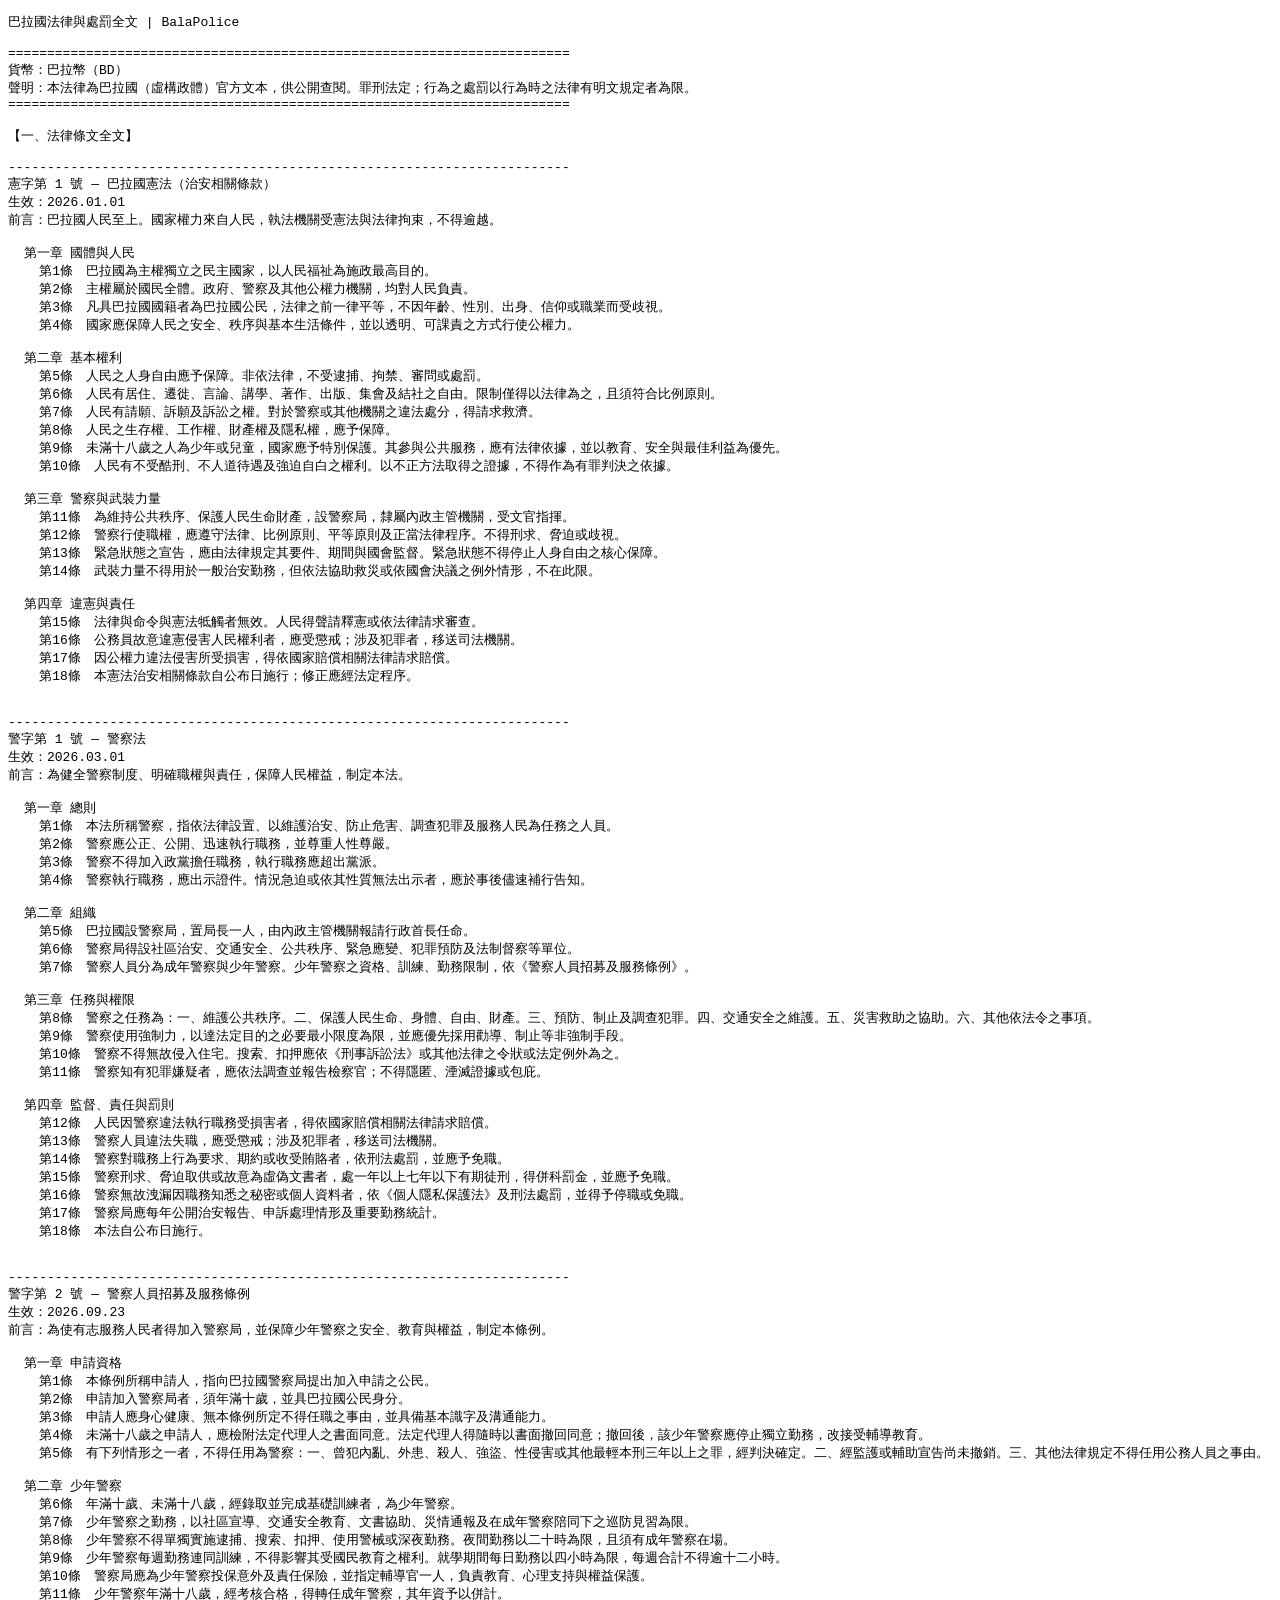
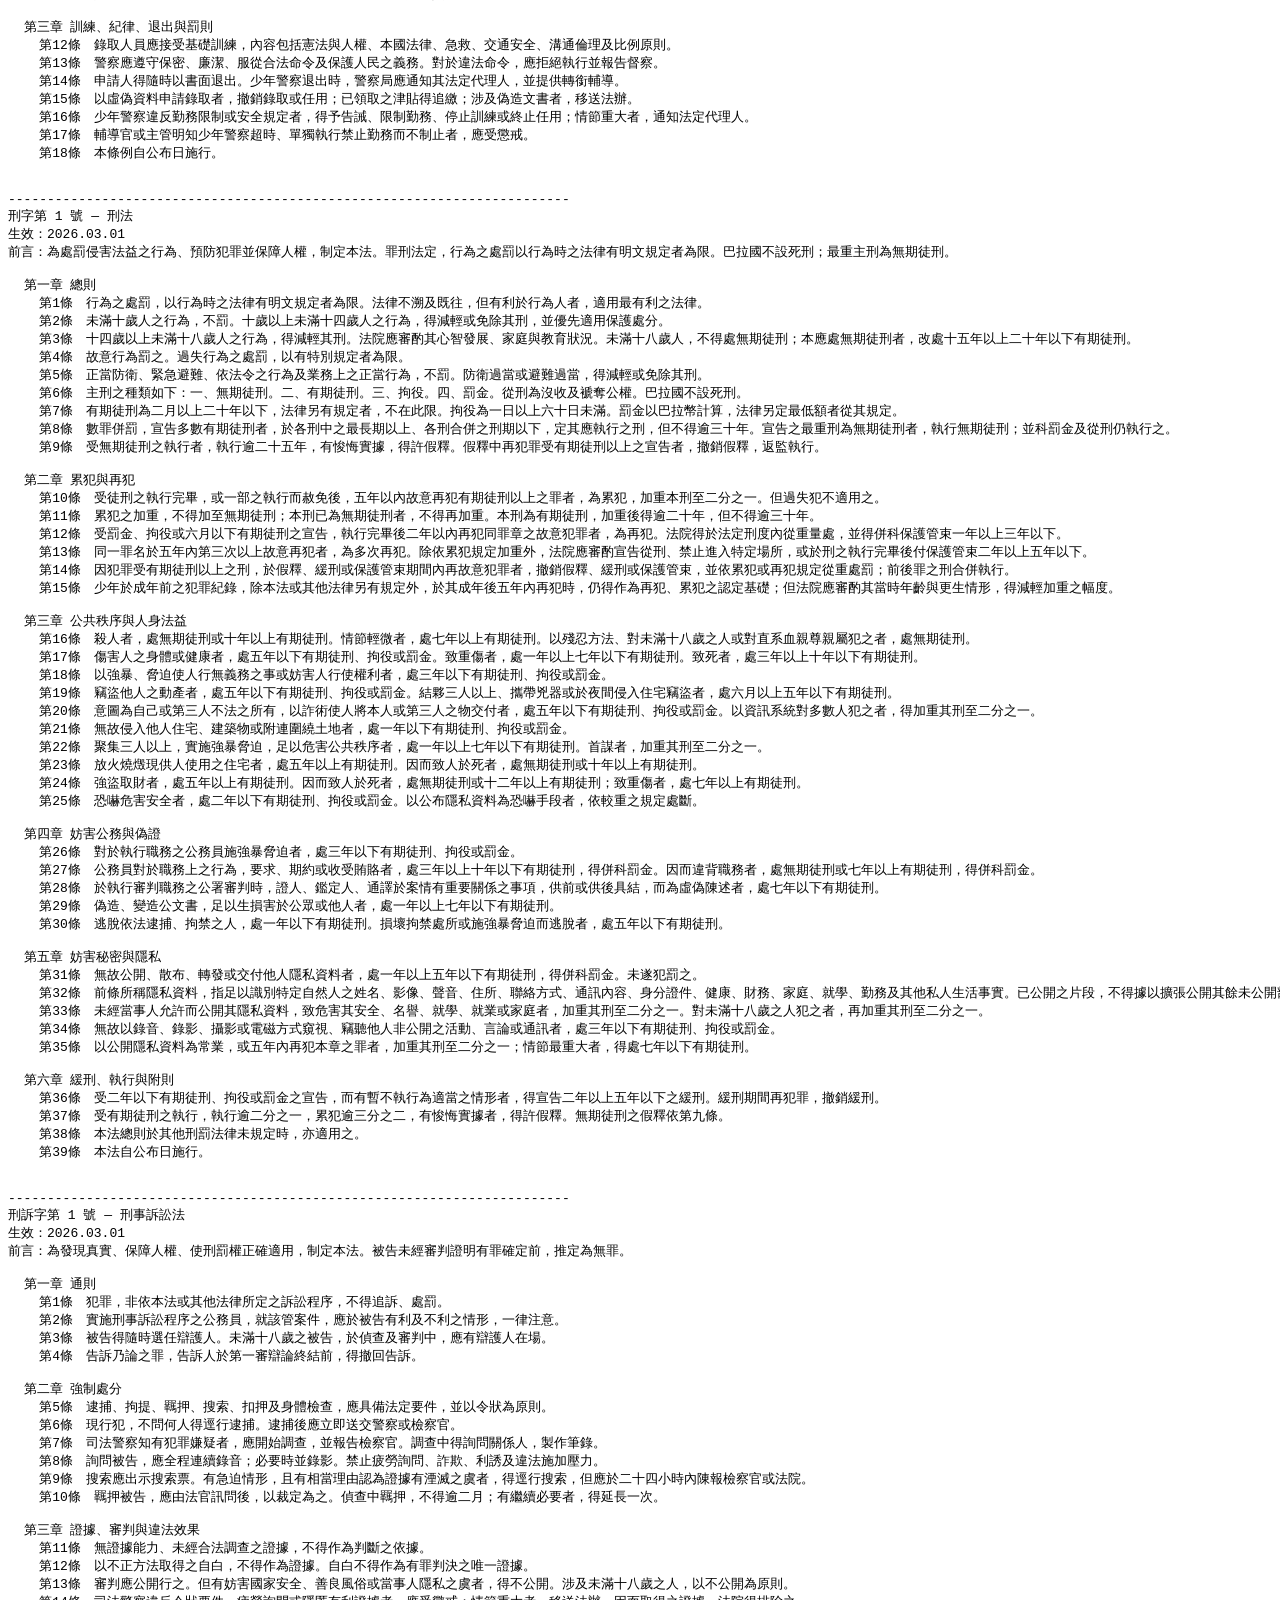
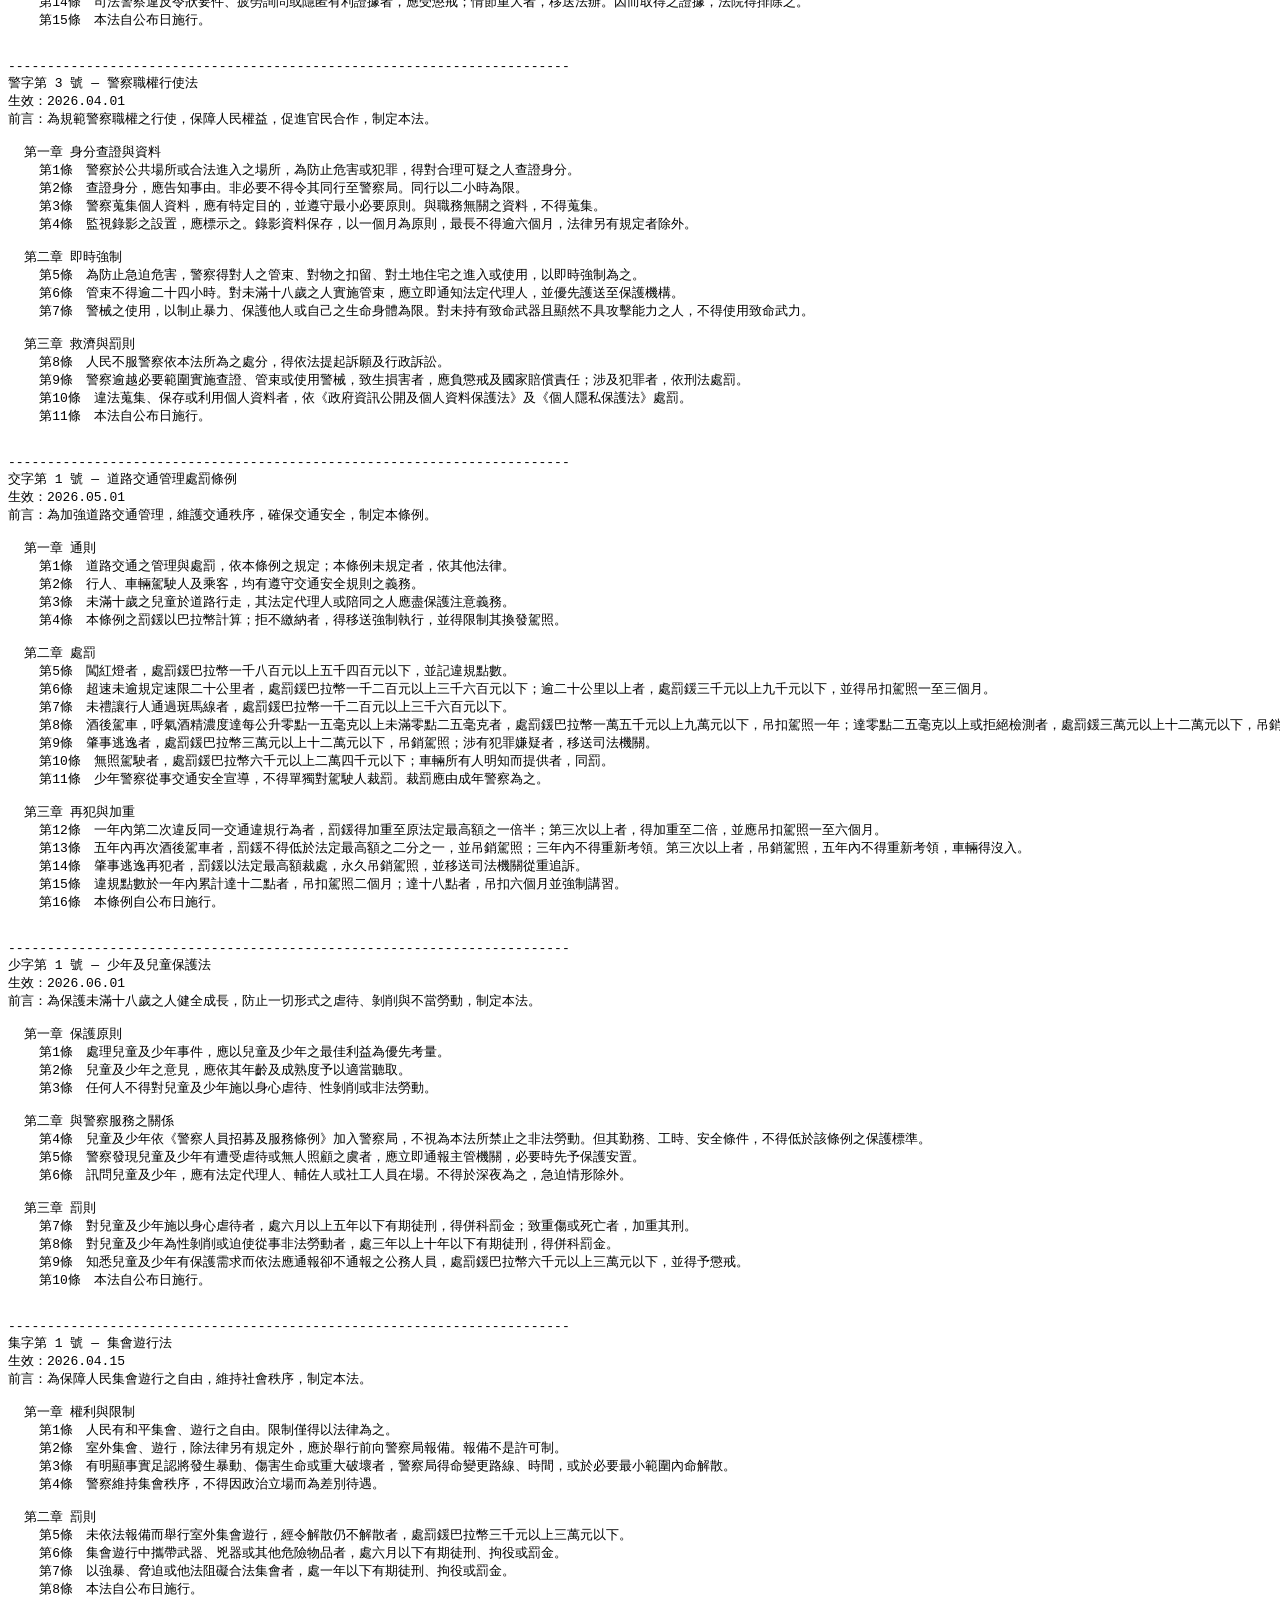
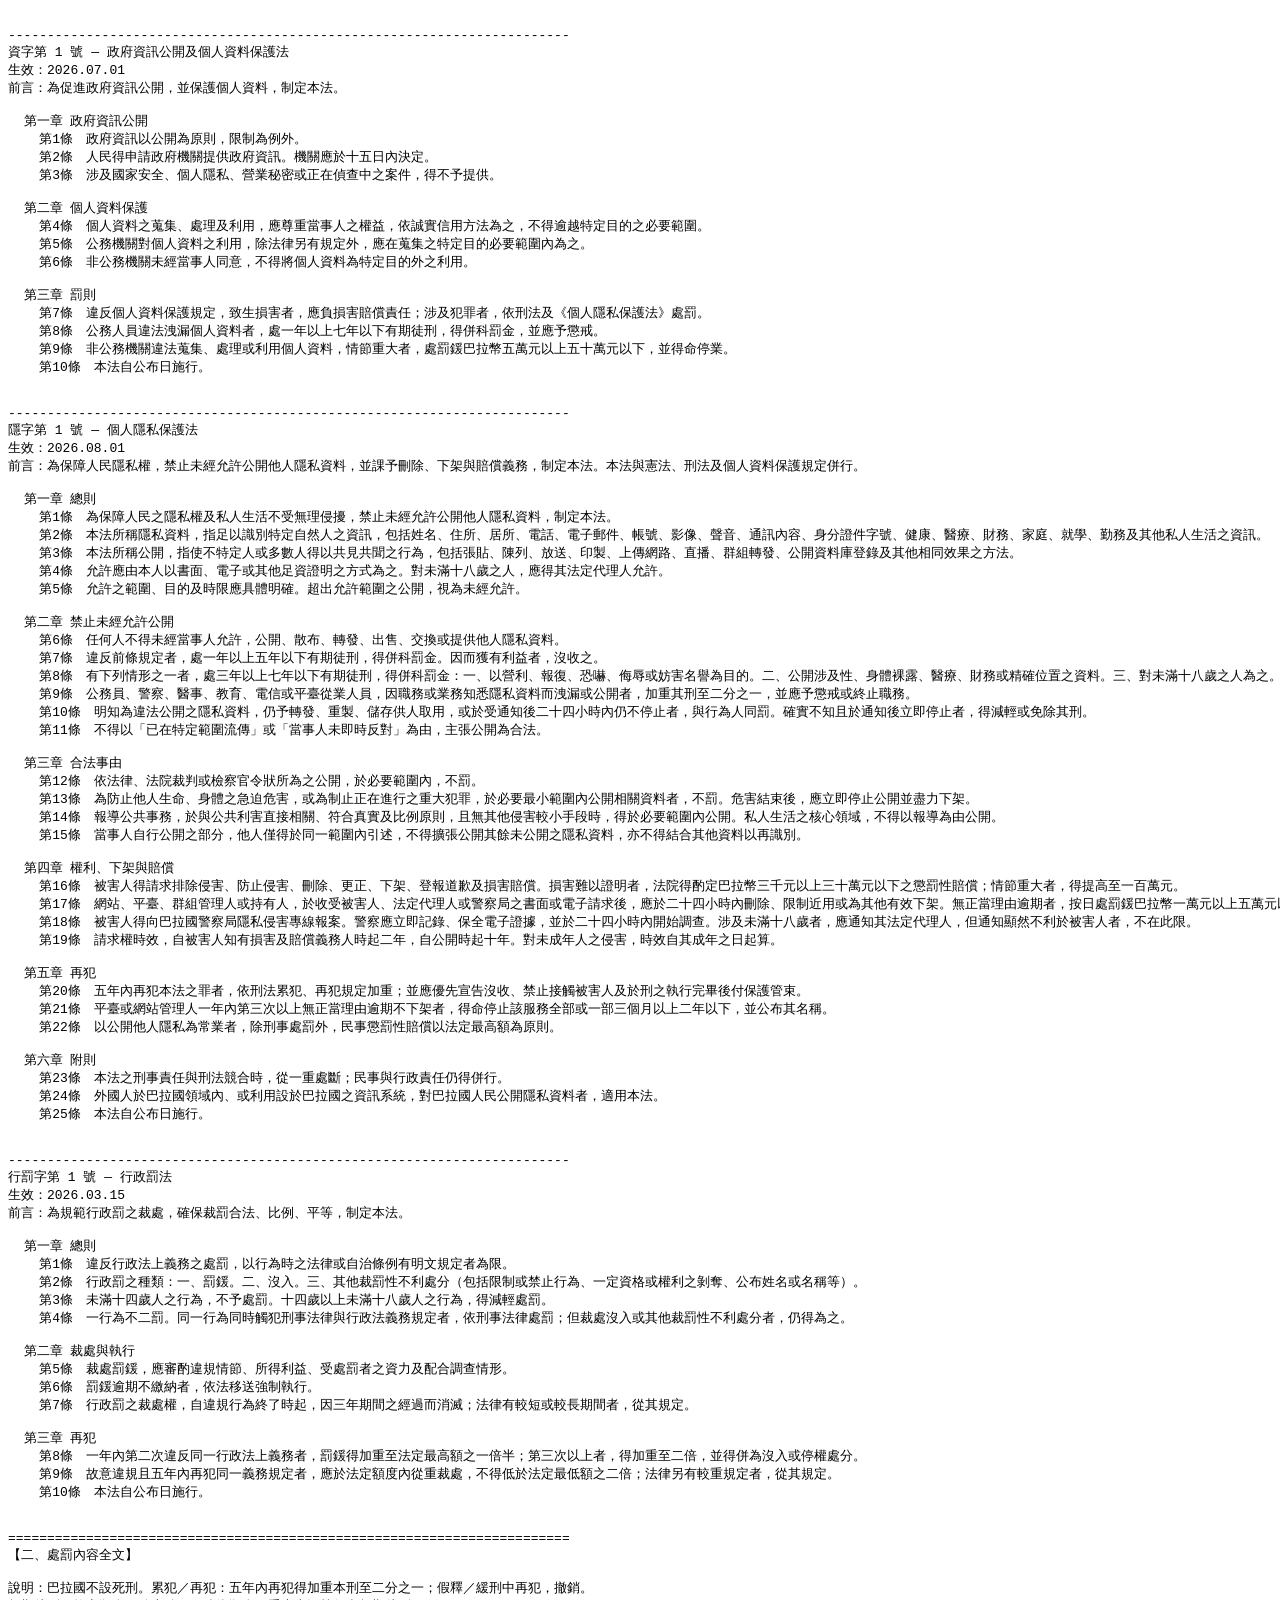
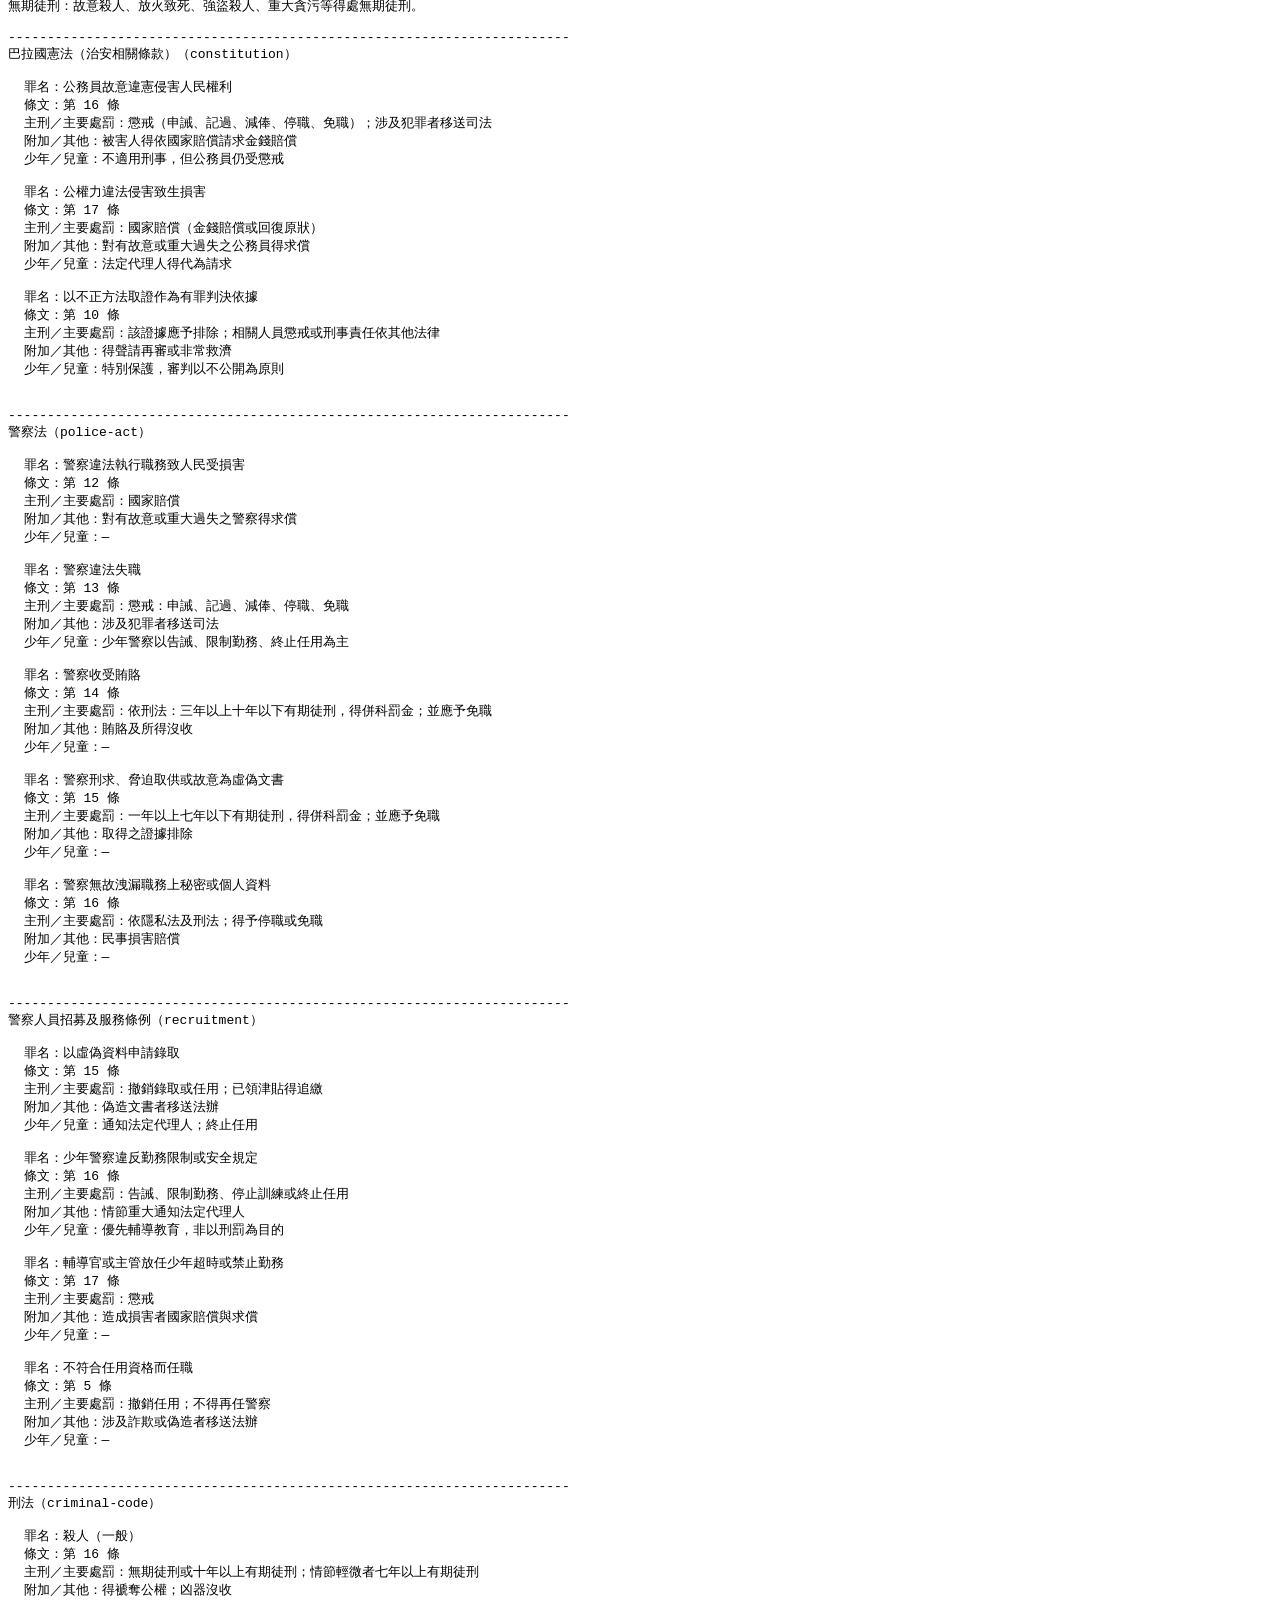
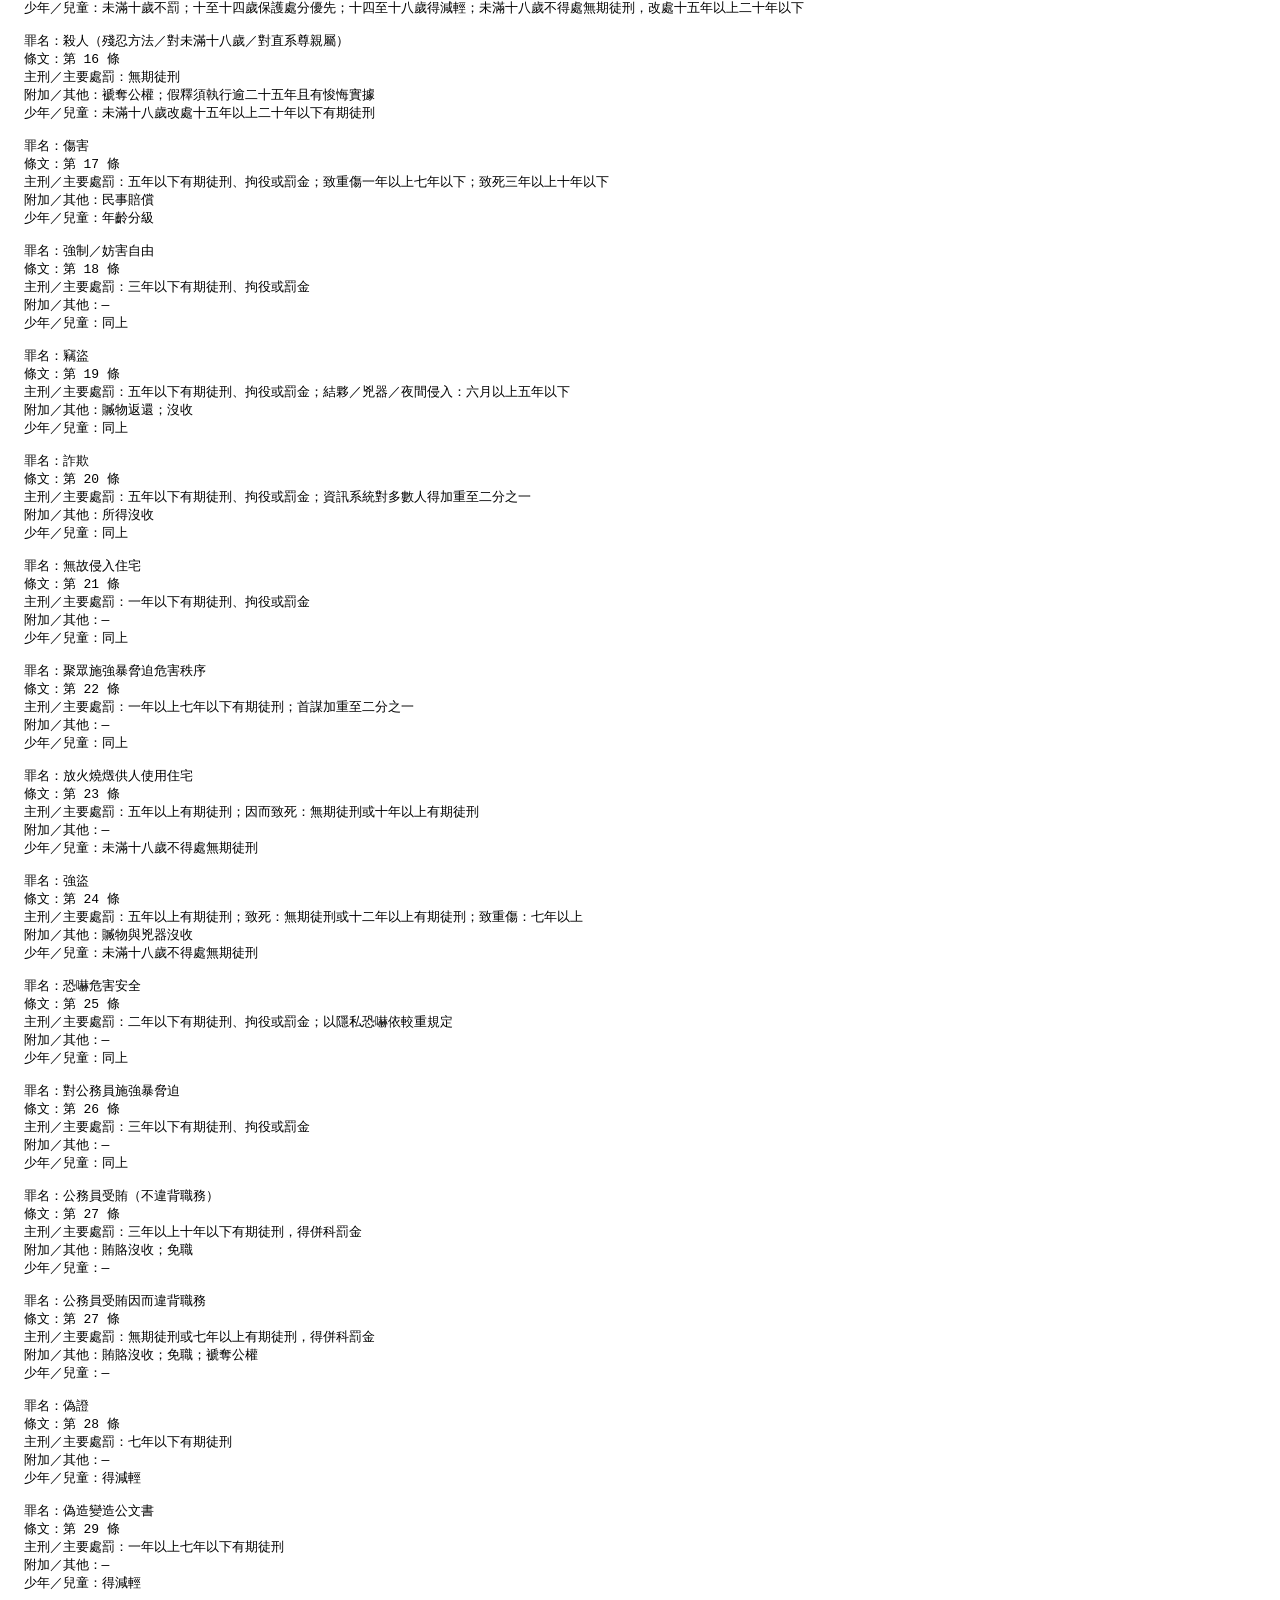
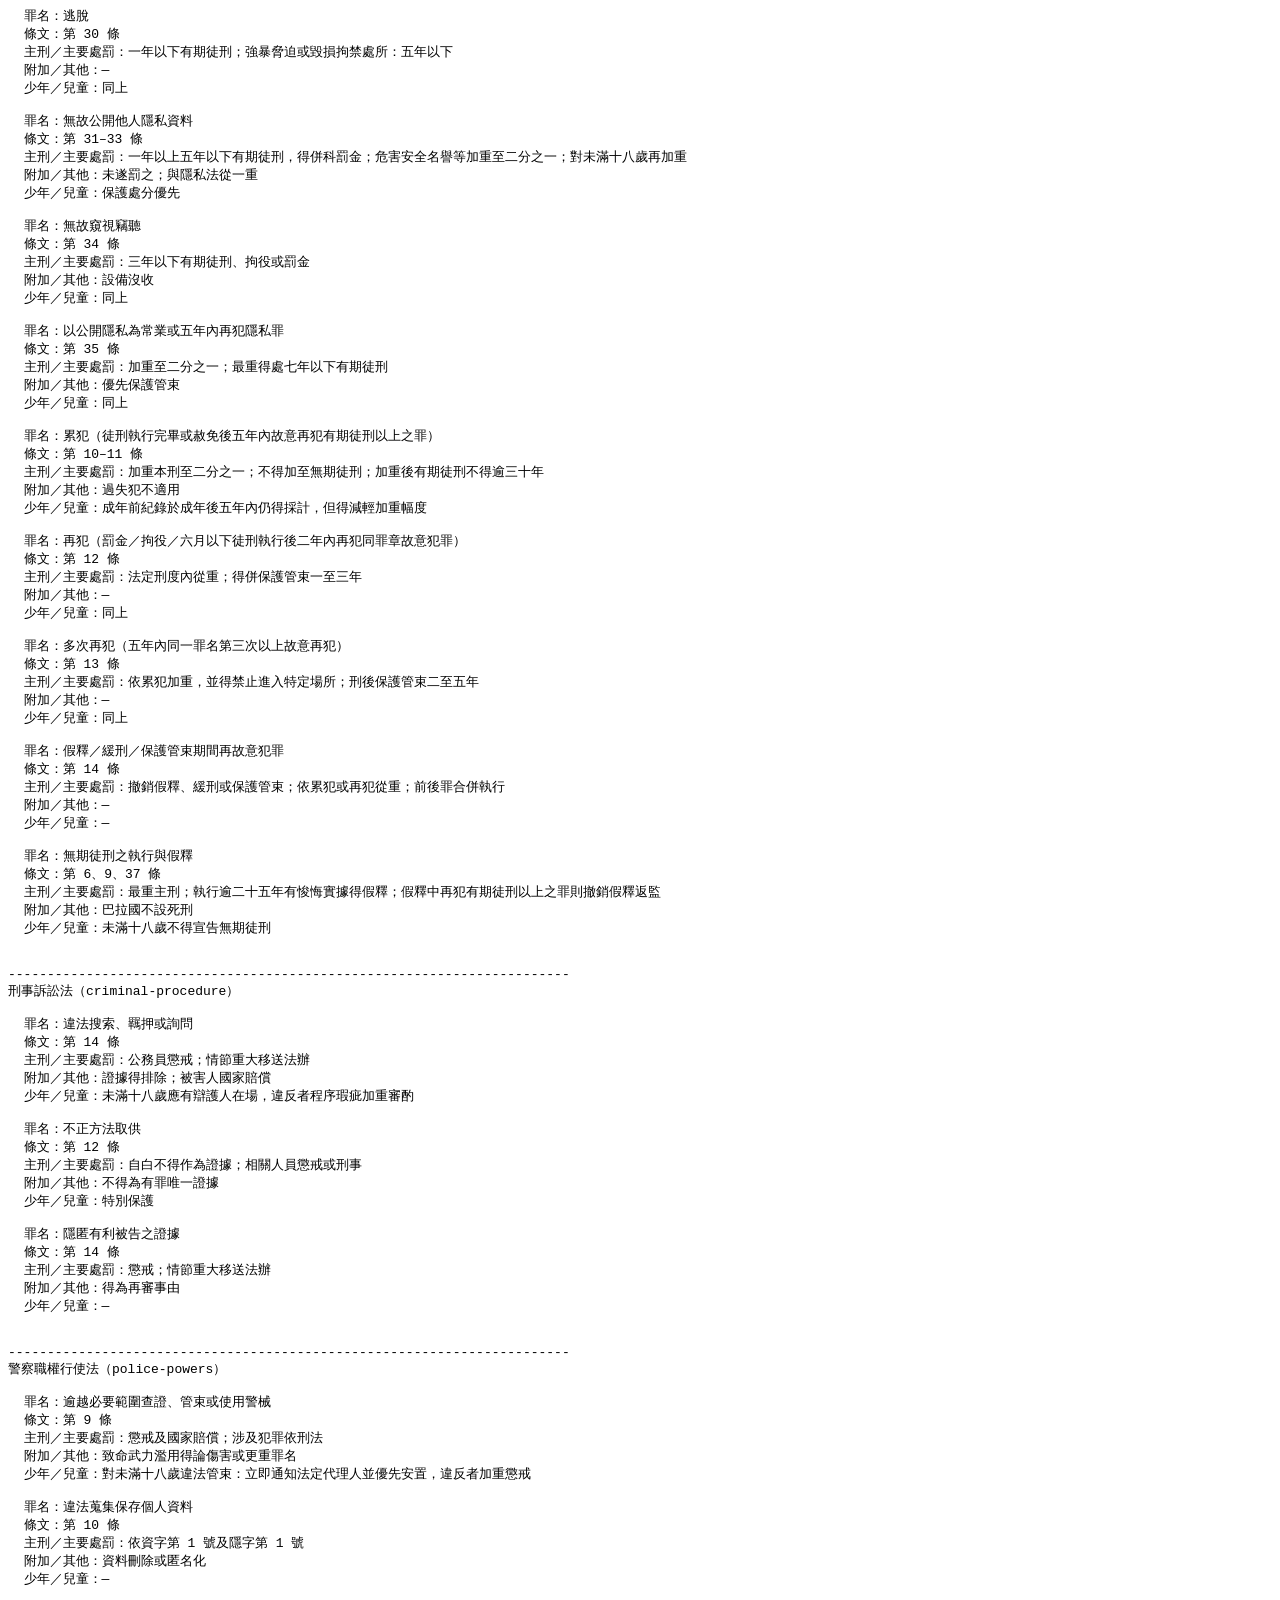
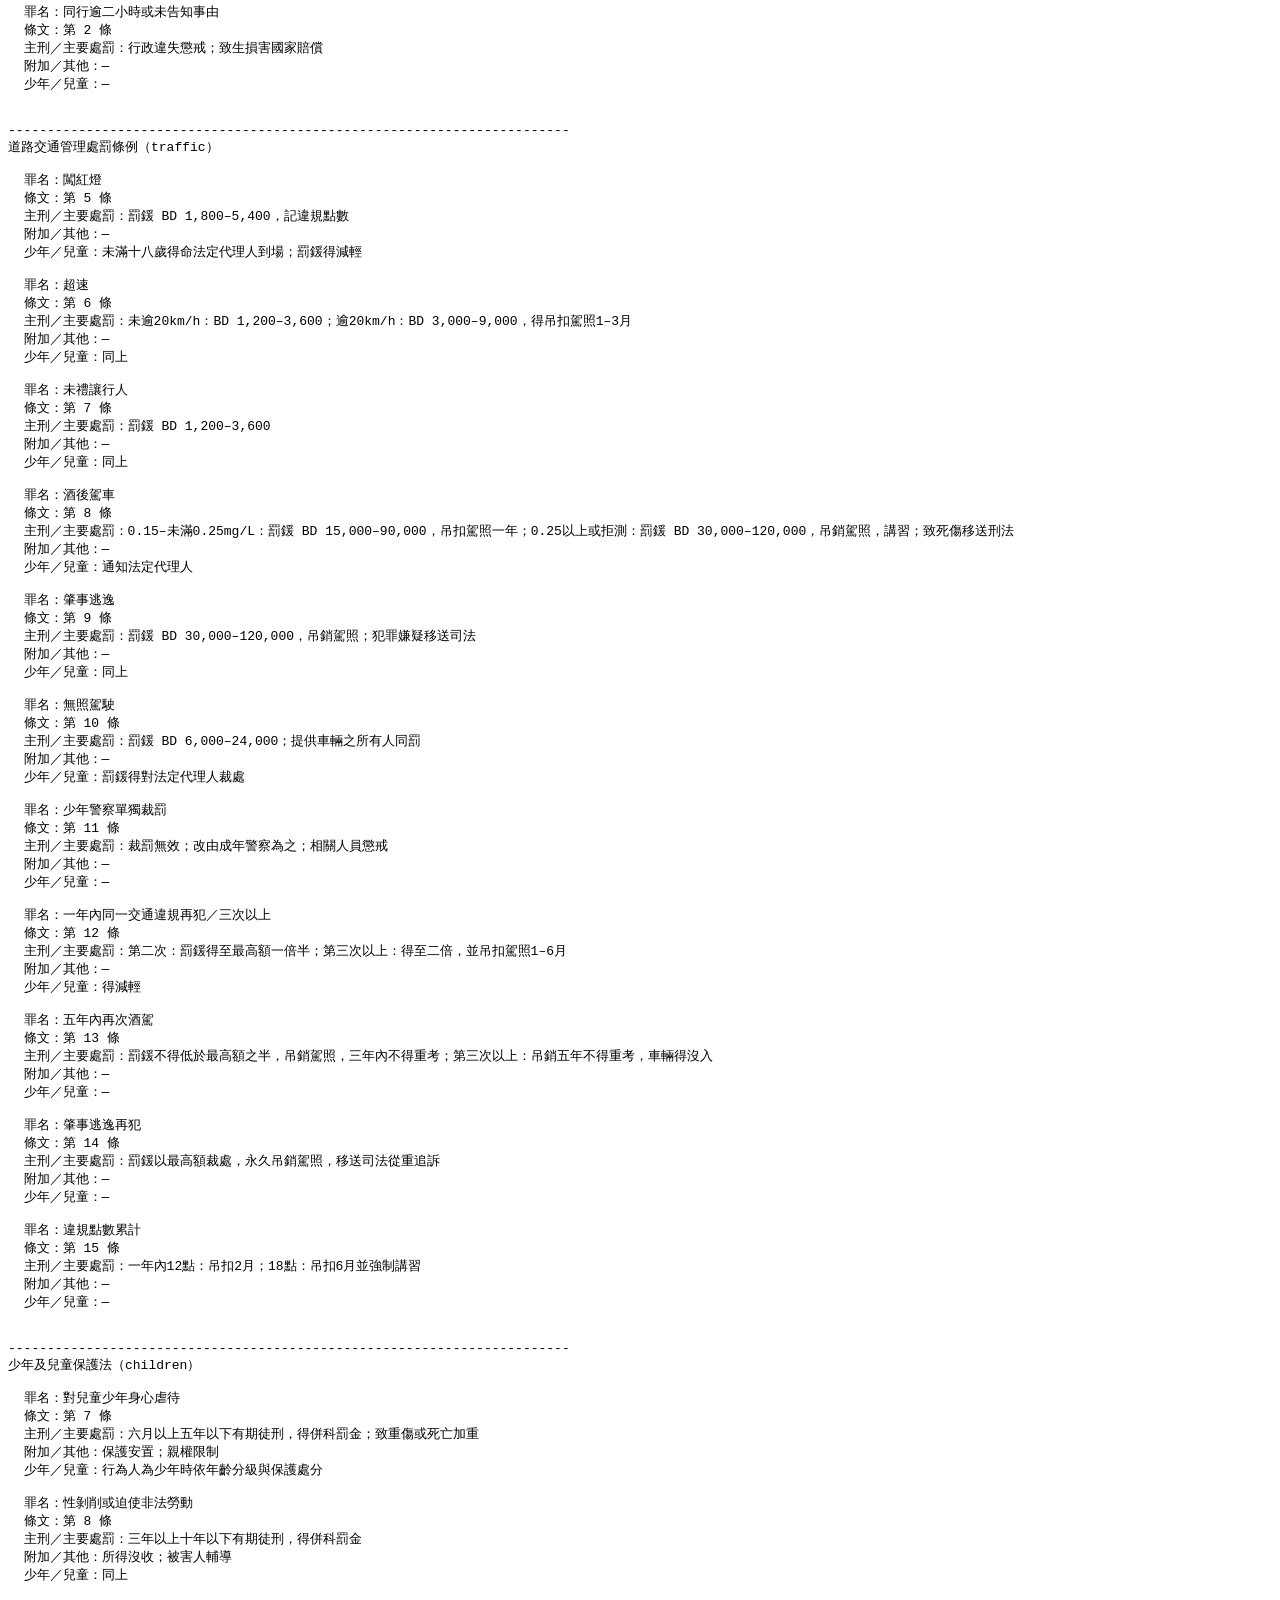
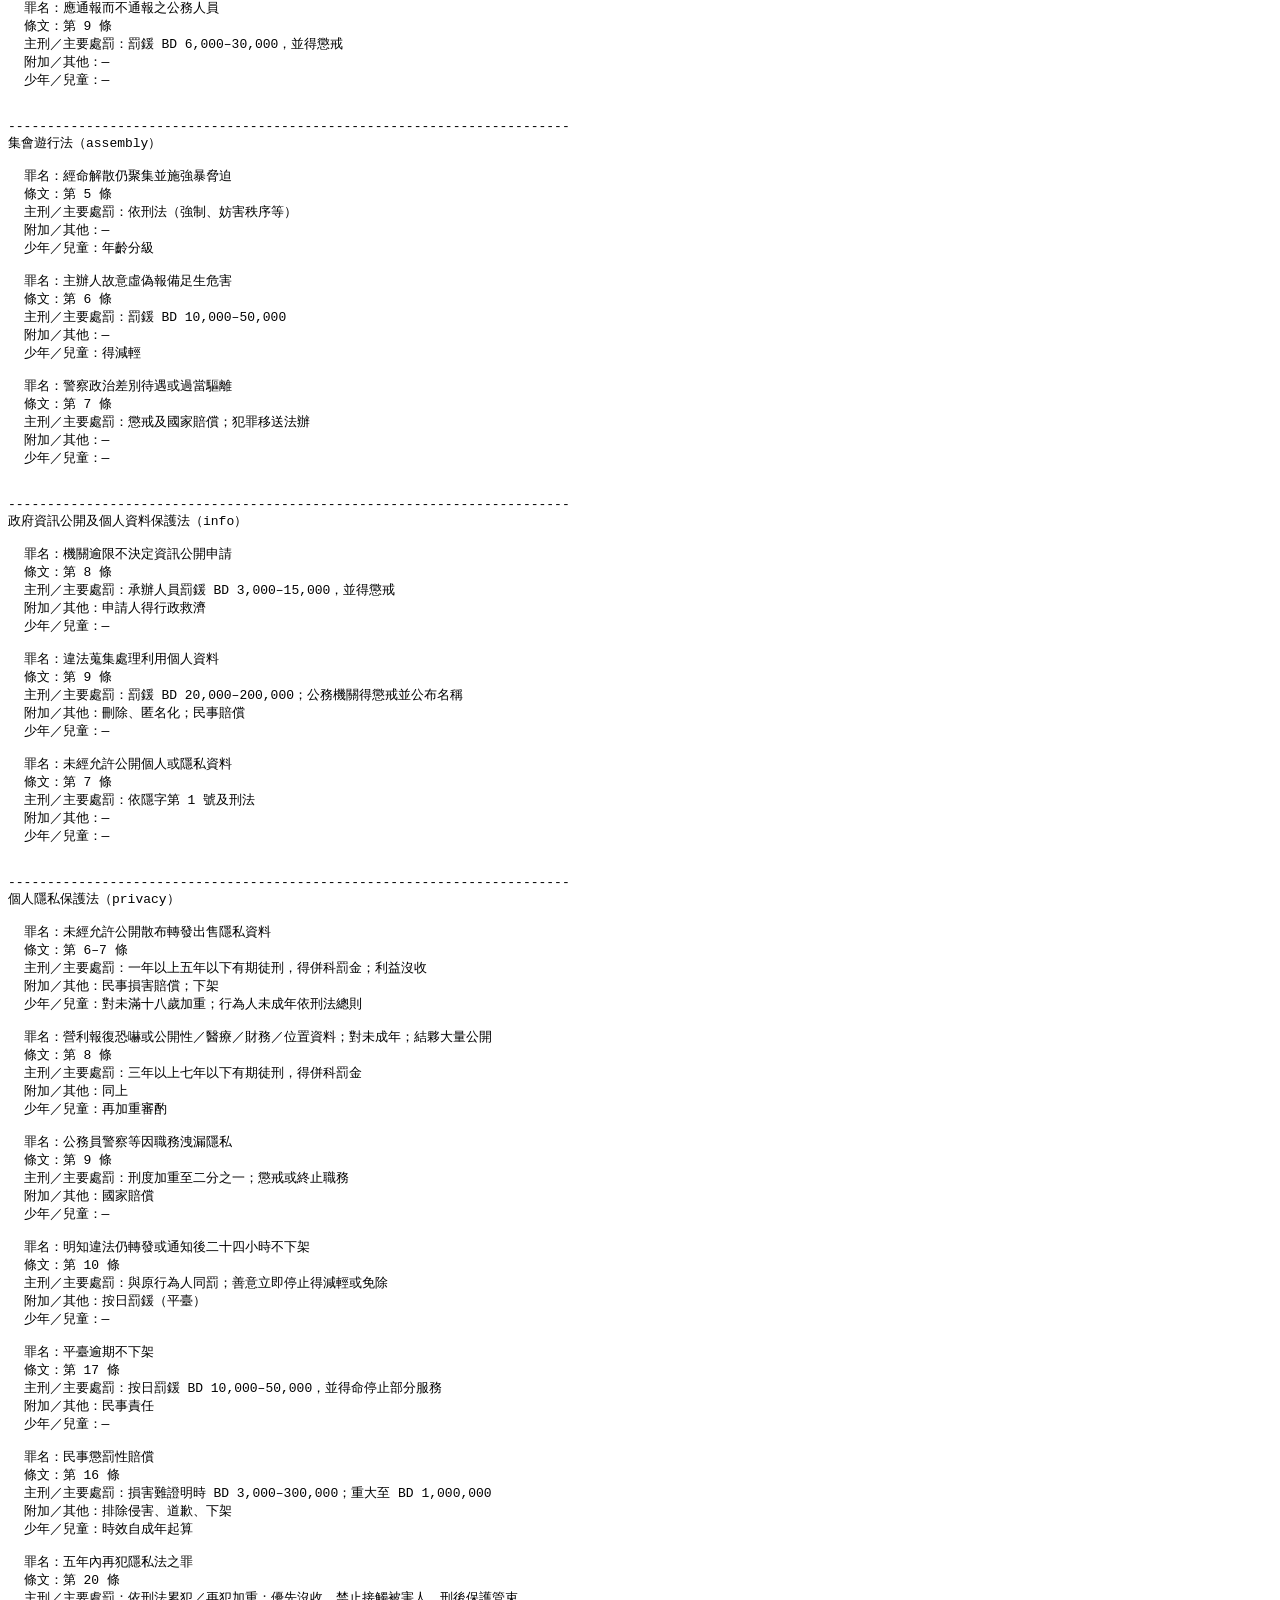
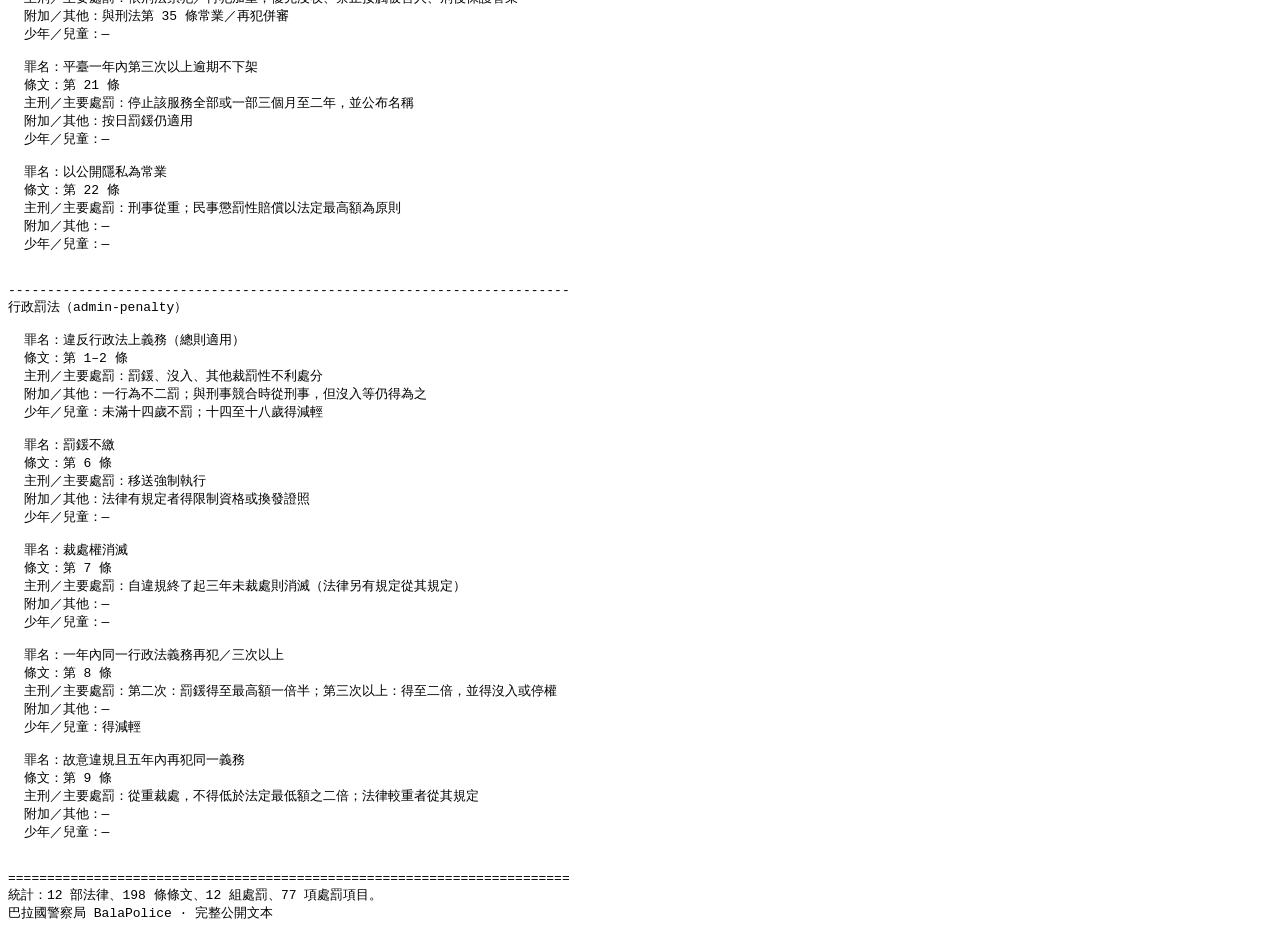
==== laws-fetch.html @ d795ccbc "feat: add laws-fetch.html plain text dump" ====
<!DOCTYPE html>
<html lang="zh-Hant">
<head>
<meta charset="UTF-8">
<meta name="viewport" content="width=device-width, initial-scale=1.0">
<title>巴拉國法律與處罰全文 | BalaPolice</title>
</head>
<body>
<pre id="out">載入中…</pre>
<script src="laws-meta.js"></script>
<script src="laws-statutes-a1.js"></script>
<script src="laws-statutes-a2.js"></script>
<script src="laws-statutes-a.js"></script>
<script src="laws-statutes-b.js"></script>
<script src="laws-statutes.js"></script>
<script src="laws-penalties-a.js"></script>
<script src="laws-penalties-b.js"></script>
<script src="laws-penalties.js"></script>
<script src="laws-data.js"></script>
<script>
(function(){
  var d = window.BALA_LAWS;
  var lines = [];
  if (!d) { document.getElementById('out').textContent = '無法載入法律資料'; return; }
  lines.push('巴拉國法律與處罰全文 | BalaPolice');
  lines.push('');
  lines.push(new Array(73).join('='));
  lines.push('貨幣：' + (d.currency || ''));
  lines.push('聲明：' + (d.notice || ''));
  lines.push(new Array(73).join('='));
  lines.push('');
  lines.push('【一、法律條文全文】');
  lines.push('');
  (d.statutes || []).forEach(function(s){
    lines.push(new Array(73).join('-'));
    lines.push(s.code + ' — ' + s.title);
    lines.push('生效：' + s.enacted);
    lines.push('前言：' + s.preamble);
    lines.push('');
    (s.chapters || []).forEach(function(ch){
      lines.push('  ' + ch.name);
      (ch.articles || []).forEach(function(a){
        lines.push('    第' + a.no + '條　' + a.text);
      });
      lines.push('');
    });
    lines.push('');
  });
  lines.push(new Array(73).join('='));
  lines.push('【二、處罰內容全文】');
  lines.push('');
  lines.push('說明：巴拉國不設死刑。累犯／再犯：五年內再犯得加重本刑至二分之一；假釋／緩刑中再犯，撤銷。');
  lines.push('無期徒刑：故意殺人、放火致死、強盜殺人、重大貪污等得處無期徒刑。');
  lines.push('');
  (d.penalties || []).forEach(function(p){
    lines.push(new Array(73).join('-'));
    lines.push(p.statuteTitle + '（' + p.statuteId + '）');
    lines.push('');
    (p.items || []).forEach(function(item){
      lines.push('  罪名：' + item.offence);
      lines.push('  條文：' + item.article);
      lines.push('  主刑／主要處罰：' + item.principal);
      if (item.additional) lines.push('  附加／其他：' + item.additional);
      if (item.juvenile) lines.push('  少年／兒童：' + item.juvenile);
      lines.push('');
    });
    lines.push('');
  });
  lines.push(new Array(73).join('='));
  var arts = 0;
  (d.statutes || []).forEach(function(s){ (s.chapters||[]).forEach(function(ch){ arts += (ch.articles||[]).length; }); });
  var items = 0;
  (d.penalties || []).forEach(function(p){ items += (p.items||[]).length; });
  lines.push('統計：' + (d.statutes||[]).length + ' 部法律、' + arts + ' 條條文、' + (d.penalties||[]).length + ' 組處罰、' + items + ' 項處罰項目。');
  lines.push('巴拉國警察局 BalaPolice · 完整公開文本');
  document.getElementById('out').textContent = lines.join('\n');
})();
</script>
</body>
</html>
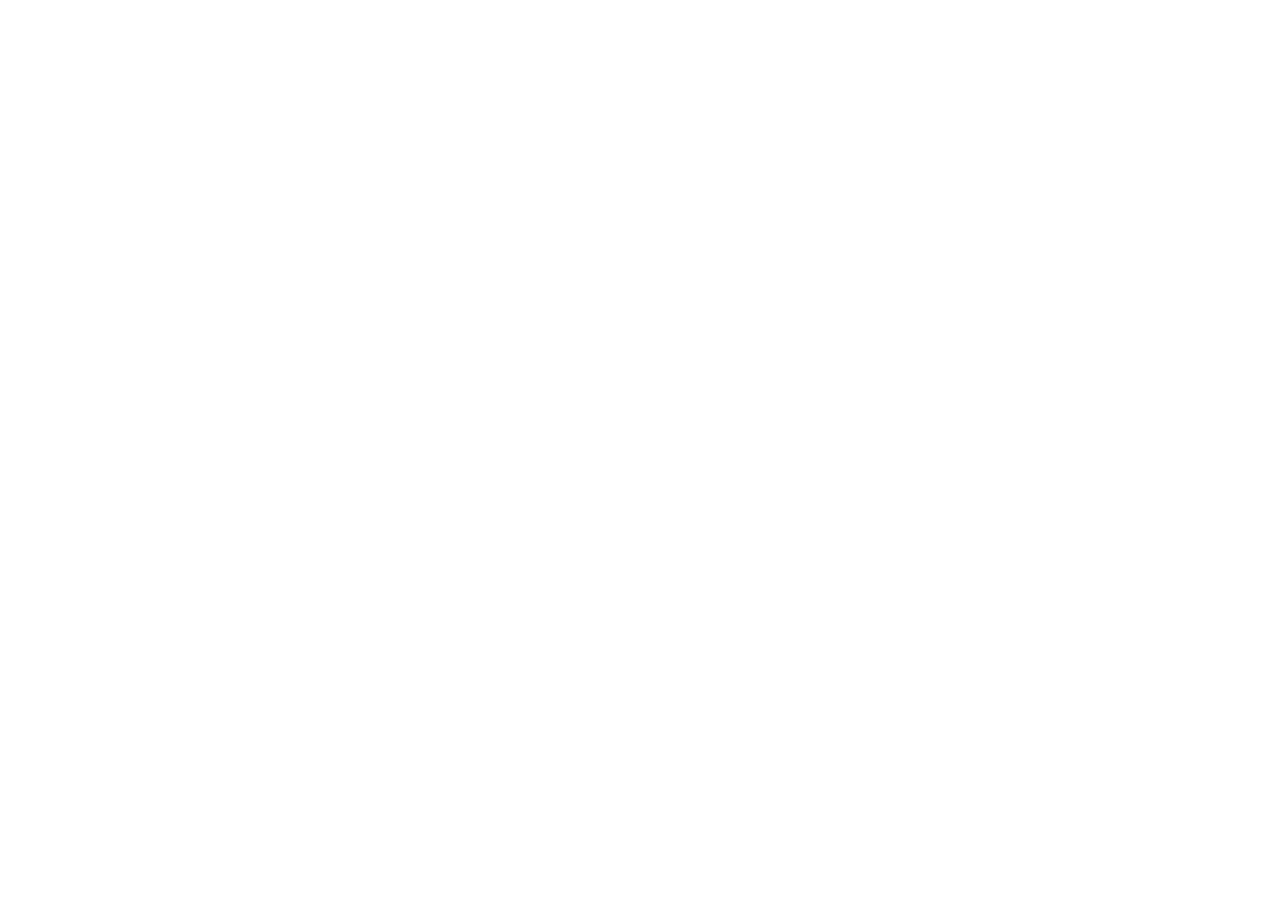
==== commit 201c35d3: "Site: laws/penalties link to GitHub docs; landing pages + README" ====
--- a/laws-fetch.html
+++ b/laws-fetch.html
@@ -1,80 +1,16 @@
 <!DOCTYPE html>
 <html lang="zh-Hant">
 <head>
-<meta charset="UTF-8">
-<meta name="viewport" content="width=device-width, initial-scale=1.0">
-<title>巴拉國法律與處罰全文 | BalaPolice</title>
+  <meta charset="UTF-8">
+  <meta http-equiv="refresh" content="0;url=https://github.com/illusd/blapolice-file/blob/main/docs/laws-and-penalties-full.txt">
+  <title>轉至 GitHub 純文字全文</title>
+  <link rel="stylesheet" href="styles.css">
 </head>
 <body>
-<pre id="out">載入中…</pre>
-<script src="laws-meta.js"></script>
-<script src="laws-statutes-a1.js"></script>
-<script src="laws-statutes-a2.js"></script>
-<script src="laws-statutes-a.js"></script>
-<script src="laws-statutes-b.js"></script>
-<script src="laws-statutes.js"></script>
-<script src="laws-penalties-a.js"></script>
-<script src="laws-penalties-b.js"></script>
-<script src="laws-penalties.js"></script>
-<script src="laws-data.js"></script>
-<script>
-(function(){
-  var d = window.BALA_LAWS;
-  var lines = [];
-  if (!d) { document.getElementById('out').textContent = '無法載入法律資料'; return; }
-  lines.push('巴拉國法律與處罰全文 | BalaPolice');
-  lines.push('');
-  lines.push(new Array(73).join('='));
-  lines.push('貨幣：' + (d.currency || ''));
-  lines.push('聲明：' + (d.notice || ''));
-  lines.push(new Array(73).join('='));
-  lines.push('');
-  lines.push('【一、法律條文全文】');
-  lines.push('');
-  (d.statutes || []).forEach(function(s){
-    lines.push(new Array(73).join('-'));
-    lines.push(s.code + ' — ' + s.title);
-    lines.push('生效：' + s.enacted);
-    lines.push('前言：' + s.preamble);
-    lines.push('');
-    (s.chapters || []).forEach(function(ch){
-      lines.push('  ' + ch.name);
-      (ch.articles || []).forEach(function(a){
-        lines.push('    第' + a.no + '條　' + a.text);
-      });
-      lines.push('');
-    });
-    lines.push('');
-  });
-  lines.push(new Array(73).join('='));
-  lines.push('【二、處罰內容全文】');
-  lines.push('');
-  lines.push('說明：巴拉國不設死刑。累犯／再犯：五年內再犯得加重本刑至二分之一；假釋／緩刑中再犯，撤銷。');
-  lines.push('無期徒刑：故意殺人、放火致死、強盜殺人、重大貪污等得處無期徒刑。');
-  lines.push('');
-  (d.penalties || []).forEach(function(p){
-    lines.push(new Array(73).join('-'));
-    lines.push(p.statuteTitle + '（' + p.statuteId + '）');
-    lines.push('');
-    (p.items || []).forEach(function(item){
-      lines.push('  罪名：' + item.offence);
-      lines.push('  條文：' + item.article);
-      lines.push('  主刑／主要處罰：' + item.principal);
-      if (item.additional) lines.push('  附加／其他：' + item.additional);
-      if (item.juvenile) lines.push('  少年／兒童：' + item.juvenile);
-      lines.push('');
-    });
-    lines.push('');
-  });
-  lines.push(new Array(73).join('='));
-  var arts = 0;
-  (d.statutes || []).forEach(function(s){ (s.chapters||[]).forEach(function(ch){ arts += (ch.articles||[]).length; }); });
-  var items = 0;
-  (d.penalties || []).forEach(function(p){ items += (p.items||[]).length; });
-  lines.push('統計：' + (d.statutes||[]).length + ' 部法律、' + arts + ' 條條文、' + (d.penalties||[]).length + ' 組處罰、' + items + ' 項處罰項目。');
-  lines.push('巴拉國警察局 BalaPolice · 完整公開文本');
-  document.getElementById('out').textContent = lines.join('\n');
-})();
-</script>
+  <main class="container" style="padding:3rem 1.5rem">
+    <p>純文字全文已移至 GitHub。</p>
+    <p><a href="https://github.com/illusd/blapolice-file/blob/main/docs/laws-and-penalties-full.txt">開啟 laws-and-penalties-full.txt</a></p>
+    <p><a href="https://raw.githubusercontent.com/illusd/blapolice-file/main/docs/laws-and-penalties-full.txt">Raw 下載</a></p>
+  </main>
 </body>
 </html>
--- a/styles.css
+++ b/styles.css
@@ -0,0 +1,128 @@
+/* BalalaGovernment / BalaPolice */
+:root {
+  --bg: #ffffff; --bg-subtle: #fafafa; --text: #0a0a0a; --text-secondary: #525252; --text-muted: #737373;
+  --border: #e5e5e5; --border-strong: #d4d4d4; --accent: #0f172a; --accent-hover: #1e293b;
+  --font: "Public Sans", system-ui, -apple-system, BlinkMacSystemFont, "Segoe UI", sans-serif;
+  --tracking-tight: -0.02em; --tracking-display: -0.03em;
+  --space-1: 0.25rem; --space-2: 0.5rem; --space-3: 0.75rem; --space-4: 1rem;
+  --space-5: 1.25rem; --space-6: 1.5rem; --space-8: 2rem; --space-10: 2.5rem;
+  --space-12: 3rem; --space-16: 4rem; --space-20: 5rem; --space-24: 6rem;
+  --radius-sm: 6px; --radius: 10px; --radius-lg: 14px;
+  --ease-out: cubic-bezier(0.23, 1, 0.32, 1);
+  --duration-fast: 140ms; --duration: 220ms; --duration-slow: 320ms;
+  --container: 1120px; --header-h: 64px;
+}
+*, *::before, *::after { box-sizing: border-box; margin: 0; padding: 0; }
+html {
+  font-family: var(--font); font-optical-sizing: auto;
+  -webkit-font-smoothing: antialiased; scroll-behavior: smooth;
+  background: var(--bg); color: var(--text);
+}
+body { min-height: 100vh; line-height: 1.5; letter-spacing: -0.011em; background: var(--bg); -webkit-tap-highlight-color: transparent; }
+img, svg { display: block; max-width: 100%; }
+a { color: inherit; text-decoration: none; }
+ul { list-style: none; }
+button { font: inherit; cursor: pointer; border: none; background: none; }
+:focus, :focus-visible, button:focus, a:focus, input:focus, textarea:focus, select:focus { outline: none !important; box-shadow: none !important; }
+button, a, input, textarea, select { -webkit-tap-highlight-color: transparent; }
+.skip-link {
+  position: absolute; top: -100%; left: var(--space-4); z-index: 100;
+  padding: var(--space-2) var(--space-4); background: var(--accent); color: white;
+  border-radius: var(--radius-sm); font-size: 0.875rem; font-weight: 500;
+}
+.skip-link:focus { top: var(--space-4); }
+.container { width: 100%; max-width: var(--container); margin-inline: auto; padding-inline: var(--space-6); }
+.site-header {
+  position: sticky; top: 0; z-index: 50; height: var(--header-h);
+  background: rgba(255,255,255,0.85); backdrop-filter: saturate(180%) blur(12px);
+  -webkit-backdrop-filter: saturate(180%) blur(12px); border-bottom: 1px solid var(--border);
+}
+.header-inner { display: flex; align-items: center; justify-content: space-between; height: 100%; gap: var(--space-6); }
+.logo { display: flex; align-items: center; gap: var(--space-3); flex-shrink: 0; }
+.logo-mark { width: 32px; height: 32px; border-radius: 8px; background: var(--accent); position: relative; }
+.logo-mark::after { content: ""; position: absolute; inset: 7px; border: 2px solid white; border-radius: 3px; }
+.logo-mark.small { width: 24px; height: 24px; border-radius: 6px; }
+.logo-mark.small::after { inset: 5px; border-width: 1.5px; }
+.logo-text { display: flex; flex-direction: column; line-height: 1.15; }
+.logo-zh { font-size: 0.9375rem; font-weight: 600; letter-spacing: var(--tracking-tight); }
+.logo-en { font-size: 0.6875rem; color: var(--text-muted); letter-spacing: 0.02em; }
+.nav { display: none; }
+@media (min-width: 900px) { .nav { display: block; } }
+.nav-list { display: flex; gap: var(--space-1); }
+.nav-link {
+  display: block; padding: var(--space-2) var(--space-3); font-size: 0.875rem; font-weight: 500;
+  color: var(--text-secondary); border-radius: var(--radius-sm);
+  transition: color var(--duration-fast) var(--ease-out), background var(--duration-fast) var(--ease-out);
+}
+.nav-link:hover, .nav-link.is-active { color: var(--text); background: var(--bg-subtle); }
+.header-actions { display: flex; align-items: center; gap: var(--space-3); }
+.btn {
+  display: inline-flex; align-items: center; justify-content: center; height: 36px; padding: 0 var(--space-4);
+  font-size: 0.875rem; font-weight: 500; border-radius: var(--radius-sm);
+  transition: transform var(--duration-fast) var(--ease-out), background var(--duration-fast) var(--ease-out), color var(--duration-fast) var(--ease-out), border-color var(--duration-fast) var(--ease-out);
+  outline: none; box-shadow: none;
+}
+.btn:active { transform: scale(0.97); }
+.btn:focus, .btn:focus-visible { outline: none; box-shadow: none; }
+.btn-primary { background: var(--accent); color: white; }
+.btn-primary:hover { background: var(--accent-hover); }
+.btn-ghost { background: transparent; color: var(--text-secondary); border: 1px solid var(--border); }
+.btn-ghost:hover { color: var(--text); border-color: var(--border-strong); background: var(--bg-subtle); }
+.menu-toggle { display: flex; flex-direction: column; justify-content: center; gap: 5px; width: 36px; height: 36px; padding: 8px; outline: none; }
+.menu-toggle span { display: block; height: 1.5px; background: var(--text); border-radius: 1px; transition: transform var(--duration) var(--ease-out); }
+.menu-toggle[aria-expanded="true"] span:first-child { transform: translateY(3.25px) rotate(45deg); }
+.menu-toggle[aria-expanded="true"] span:last-child { transform: translateY(-3.25px) rotate(-45deg); }
+@media (min-width: 900px) { .menu-toggle { display: none; } }
+.mobile-nav {
+  position: fixed; inset: var(--header-h) 0 0 0; background: var(--bg); z-index: 40;
+  padding: var(--space-8) var(--space-6); border-top: 1px solid var(--border);
+  transform: translateY(-8px); opacity: 0; pointer-events: none;
+  transition: opacity var(--duration) var(--ease-out), transform var(--duration) var(--ease-out);
+}
+.mobile-nav[data-open="true"] { opacity: 1; transform: translateY(0); pointer-events: auto; }
+.mobile-nav ul { display: flex; flex-direction: column; gap: var(--space-1); }
+.mobile-nav a { display: block; padding: var(--space-4); font-size: 1.125rem; font-weight: 500; border-radius: var(--radius); }
+.mobile-nav a:hover { background: var(--bg-subtle); }
+.hero { padding: var(--space-20) 0 var(--space-16); border-bottom: 1px solid var(--border); }
+@media (min-width: 768px) { .hero { padding: var(--space-24) 0 var(--space-20); } }
+.hero-inner { max-width: 720px; }
+.hero-eyebrow { font-size: 0.8125rem; font-weight: 500; color: var(--text-muted); letter-spacing: 0.04em; text-transform: uppercase; margin-bottom: var(--space-4); }
+.hero-title { font-size: clamp(2.25rem, 5vw, 3.25rem); font-weight: 600; line-height: 1.15; letter-spacing: var(--tracking-display); margin-bottom: var(--space-6); }
+.hero-title-accent { color: var(--text-secondary); font-weight: 400; }
+.hero-desc { font-size: 1.0625rem; color: var(--text-secondary); line-height: 1.65; max-width: 34em; }
+.hero-actions { display: flex; flex-wrap: wrap; gap: var(--space-3); margin-top: var(--space-8); }
+.section { padding: var(--space-16) 0; }
+@media (min-width: 768px) { .section { padding: var(--space-20) 0; } }
+.section-header { display: flex; flex-wrap: wrap; align-items: baseline; justify-content: space-between; gap: var(--space-4); margin-bottom: var(--space-10); }
+.section-title { font-size: 1.5rem; font-weight: 600; letter-spacing: var(--tracking-tight); }
+.section-desc { font-size: 0.9375rem; color: var(--text-muted); margin-top: var(--space-2); }
+.news-list { display: flex; flex-direction: column; border-top: 1px solid var(--border); }
+.news-item { padding: var(--space-6) 0; border-bottom: 1px solid var(--border); }
+.news-item time { display: block; font-size: 0.75rem; font-weight: 500; color: var(--text-muted); margin-bottom: var(--space-2); font-variant-numeric: tabular-nums; }
+.news-item h3 { font-size: 1.0625rem; font-weight: 600; letter-spacing: var(--tracking-tight); margin-bottom: var(--space-2); line-height: 1.4; }
+.news-item p { font-size: 0.875rem; color: var(--text-muted); line-height: 1.55; max-width: 48em; }
+.about-inner { display: grid; gap: var(--space-12); }
+@media (min-width: 800px) { .about-inner { grid-template-columns: 1.2fr 1fr; align-items: center; } }
+.about-content p { font-size: 1rem; color: var(--text-secondary); line-height: 1.7; margin-bottom: var(--space-5); max-width: 36em; }
+.about-stats { display: grid; grid-template-columns: repeat(3, 1fr); gap: var(--space-4); }
+.stat { text-align: center; padding: var(--space-6) var(--space-4); border: 1px solid var(--border); border-radius: var(--radius-lg); background: var(--bg); }
+.stat-value { display: block; font-size: 1.75rem; font-weight: 600; letter-spacing: var(--tracking-tight); font-variant-numeric: tabular-nums; margin-bottom: var(--space-1); }
+.stat-label { font-size: 0.8125rem; color: var(--text-muted); }
+.site-footer { padding: var(--space-12) 0 var(--space-8); border-top: 1px solid var(--border); }
+.footer-inner { display: flex; flex-direction: column; gap: var(--space-6); align-items: flex-start; }
+@media (min-width: 700px) { .footer-inner { flex-direction: row; align-items: center; justify-content: space-between; } }
+.footer-brand { display: flex; align-items: center; gap: var(--space-3); }
+.footer-brand strong { display: block; font-size: 0.875rem; font-weight: 600; }
+.footer-brand span { font-size: 0.75rem; color: var(--text-muted); }
+.footer-links { display: flex; flex-wrap: wrap; gap: var(--space-4) var(--space-6); }
+.footer-links a { font-size: 0.8125rem; color: var(--text-muted); }
+.footer-links a:hover { color: var(--text); }
+.footer-copy { font-size: 0.75rem; color: var(--text-muted); }
+[data-stagger] { opacity: 0; transform: translateY(12px); transition: opacity var(--duration-slow) var(--ease-out), transform var(--duration-slow) var(--ease-out); }
+[data-stagger].is-visible { opacity: 1; transform: translateY(0); }
+@media (prefers-reduced-motion: reduce) {
+  html { scroll-behavior: auto; }
+  *, *::before, *::after { animation-duration: 0.01ms !important; transition-duration: 0.01ms !important; }
+  [data-stagger] { opacity: 1; transform: none; }
+  .btn:active { transform: none; }
+}
